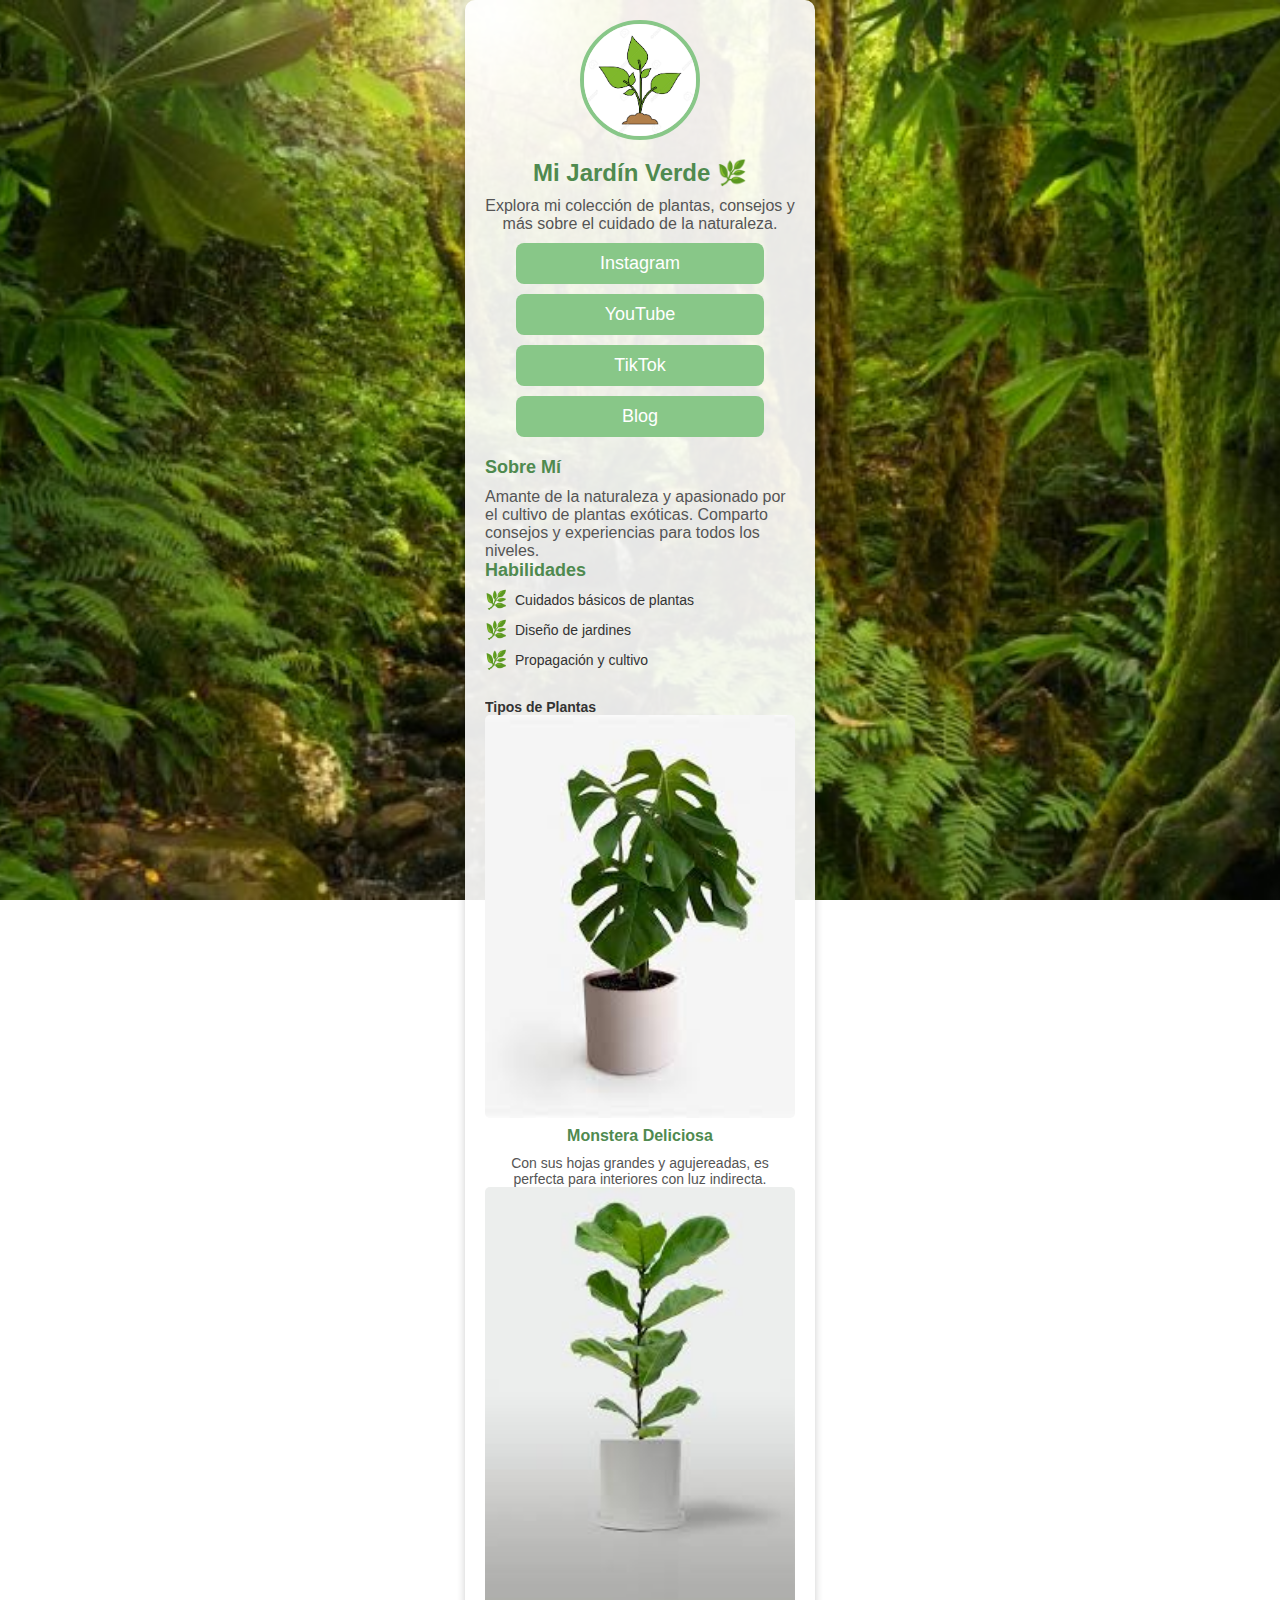
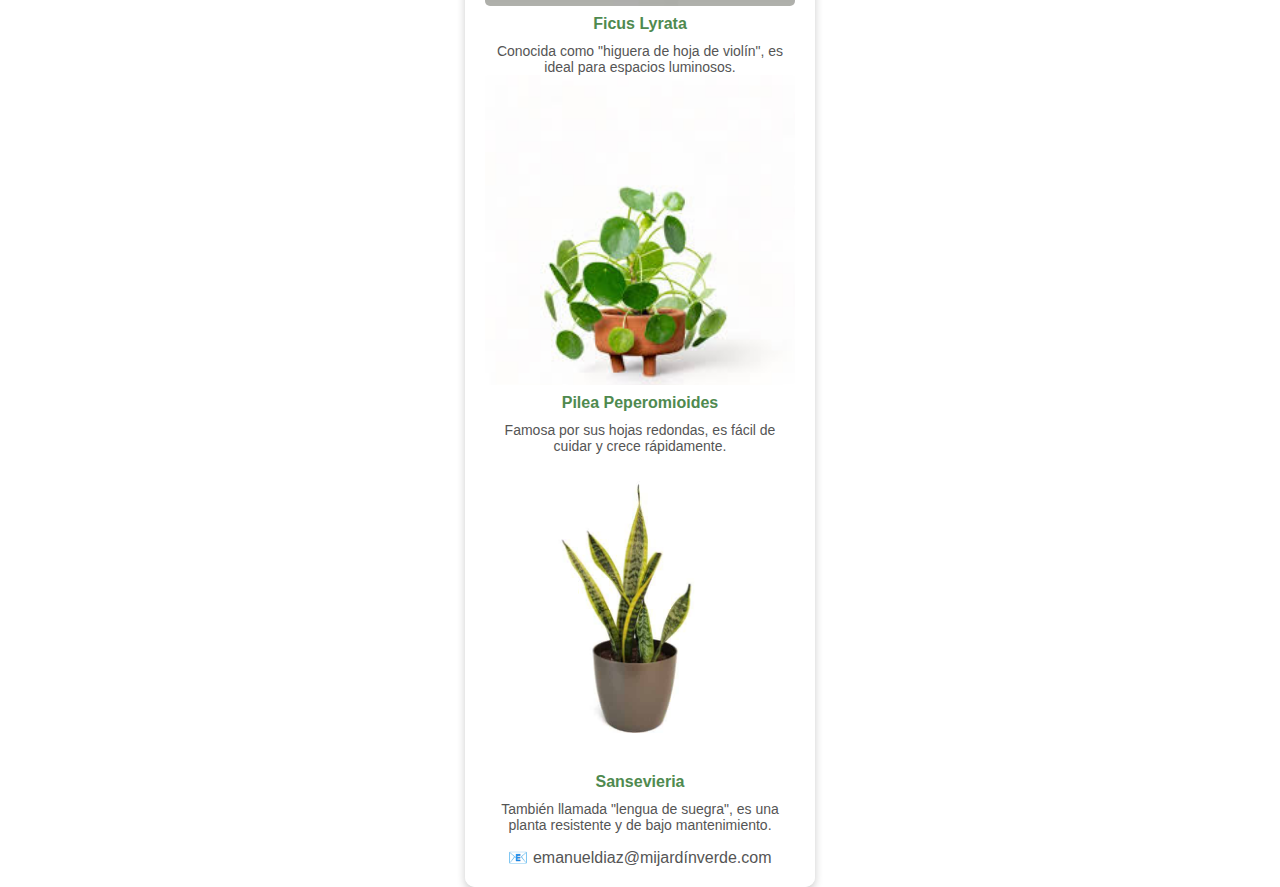
==== LINKTREE/Index.html @ 53302ad3 "Add files via upload" ====
<!DOCTYPE html>
<html lang="en">

<head>
    <meta charset="UTF-8">
    <meta name="viewport" content="width=device-width, initial-scale=1.0">
    <title>Linktree de Plantas</title>
    <link rel="stylesheet" href="./styles.css">
</head>

<body>
    <div class="card">
        <img src="./assets/perfil.jpg" alt="Foto de perfil de plantas" class="profile-pic">
        <h2>Mi Jardín Verde 🌿</h2>
        <p>Explora mi colección de plantas, consejos y más sobre el cuidado de la naturaleza.</p>

        <a href="https://www.instagram.com" class="link-button">Instagram</a>
        <a href="https://www.youtube.com" class="link-button">YouTube</a>
        <a href="https://www.tiktok.com" class="link-button">TikTok</a>
        <a href="https://www.blog.com" class="link-button">Blog</a>

        <div class="additional-info">
            <h3>Sobre Mí</h3>
            <p>Amante de la naturaleza y apasionado por el cultivo de plantas exóticas. Comparto consejos y experiencias
                para todos los niveles.</p>

            <h3>Habilidades</h3>
            <ul class="skills">
                <li>Cuidados básicos de plantas</li>
                <li>Diseño de jardines</li>
                <li>Propagación y cultivo</li>
            </ul>
        </div>

        <div class="plant-gallery">
            <h3 class="additional-info">Tipos de Plantas</h3>

            <div class="container-gallery-img">
                <div class="plant">
                    <img src="./assets/monstera 1.jpeg" alt="Monstera Deliciosa">
                    <h4>Monstera Deliciosa</h4>
                    <p>Con sus hojas grandes y agujereadas, es perfecta para interiores con luz indirecta.</p>
                </div>

                <div class="plant">
                    <img src="./assets/ficus 2.jpeg" alt="Ficus Lyrata">
                    <h4>Ficus Lyrata</h4>
                    <p>Conocida como "higuera de hoja de violín", es ideal para espacios luminosos.</p>
                </div>

                <div class="plant">
                    <img src="./assets/pilea 3.jpeg" alt="Pilea Peperomioides">
                    <h4>Pilea Peperomioides</h4>
                    <p>Famosa por sus hojas redondas, es fácil de cuidar y crece rápidamente.</p>
                </div>

                <div class="plant">
                    <img src="./assets/Sansevieria 4.jpg" alt="Sansevieria">
                    <h4>Sansevieria</h4>
                    <p>También llamada "lengua de suegra", es una planta resistente y de bajo mantenimiento.</p>
                </div>
            </div>

        </div>

        <div class="contact-info">
            <p>📧 emanueldiaz@mijardínverde.com</p>
        </div>
    </div>
</body>

</html>
---- LINKTREE/styles.css ----
/* Reset básico */
 * {
     margin: 0;
     padding: 0;
     box-sizing: border-box;
     font-family: Arial, sans-serif;
 }

 /* Fondo de la página con efecto Parallax */
 body {
     display: flex;
     justify-content: center;
     align-items: center;
     min-height: 100vh;
     background-image: url(./assets/fondo.jpg);
     background-attachment: fixed;
     background-size: cover;
     background-position: center;
     color: #333;
 }

 /* Tarjeta contenedora */
 .card {
     background-color: rgba(255, 255, 255, 0.9);
     width: 350px;
     padding: 20px;
     border-radius: 10px;
     box-shadow: 0 4px 8px rgba(0, 0, 0, 0.2);
     text-align: center;
     position: relative;
     overflow: hidden;
 }

 /* Animación sutil en la tarjeta al hacer hover */
 .card:hover {
     transform: translateY(-5px);
     transition: transform 0.3s ease;
 }

 /* Imagen de perfil */
 .profile-pic {
     width: 120px;
     height: 120px;
     border-radius: 50%;
     border: 4px solid #88c788;
     object-fit: cover;
     transition: transform 0.3s ease;
 }

 /* Efecto de zoom en la imagen al pasar el ratón */
 .profile-pic:hover {
     transform: scale(1.1);
 }

 /* Título de la tarjeta */
 .card h2 {
     margin-top: 15px;
     font-size: 24px;
     color: #4f8a4f;
     position: relative;
     cursor: pointer;
 }

 /* Texto descriptivo */
 .card p {
     margin-top: 10px;
     font-size: 16px;
     color: #555;
 }

 /* Botones de enlace */
 .link-button {
     display: block;
     margin: 10px auto;
     padding: 10px 20px;
     width: 80%;
     background-color: #88c788;
     color: white;
     text-decoration: none;
     font-size: 18px;
     border-radius: 8px;
     transition: all 0.3s ease;
 }

 /* Animación de cambio de color en los botones */
 .link-button:hover {
     background-color: #6fb06f;
     transform: scale(1.05);
 }

 /* Mensaje oculto en el nombre (hover) */
 .card h2::after {
     content: "¡Bienvenido a mi jardín! 🌱";
     position: absolute;
     top: -30px;
     left: 50%;
     transform: translateX(-50%);
     background-color: #4f8a4f;
     color: white;
     padding: 5px 10px;
     border-radius: 5px;
     font-size: 14px;
     opacity: 0;
     transition: opacity 0.3s ease;
 }

 /* Mostrar el mensaje oculto al pasar el ratón */
 .card h2:hover::after {
     opacity: 1;
 }

 /* Sección adicional de información */
 .additional-info {
     margin-top: 20px;
     text-align: left;
     font-size: 14px;
     color: #333;
 }

 .additional-info h3 {
     color: #4f8a4f;
     font-size: 18px;
     margin-bottom: 8px;
 }

 /* Estilo para lista de habilidades */
 .skills {
     list-style: none;
     padding-left: 0;
 }

 .skills li {
     margin-bottom: 8px;
     display: flex;
     align-items: center;
 }

 /* Icono para cada habilidad */
 .skills li::before {
     content: "🌿";
     margin-right: 8px;
     font-size: 18px;
 }

 /* Sección de contacto */
 .contact-info {
     margin-top: 15px;
     font-size: 14px;
     color: #555;
     text-align: center;
 }

 /* Galería de plantas */
 .plant-gallery {
     display: flex;
     flex-direction: column;
     justify-content: center;
     overflow: hidden;
 }

 .plant {
     text-align: center;
 }

 .plant img {
     width: 100%;
     border-radius: 5px;
     margin-bottom: 5px;
 }

 .plant h4 {
     font-size: 16px;
     color: #4f8a4f;
     margin-bottom: 3px;
 }

 .plant p {
     font-size: 14px;
     color: #555;
 }
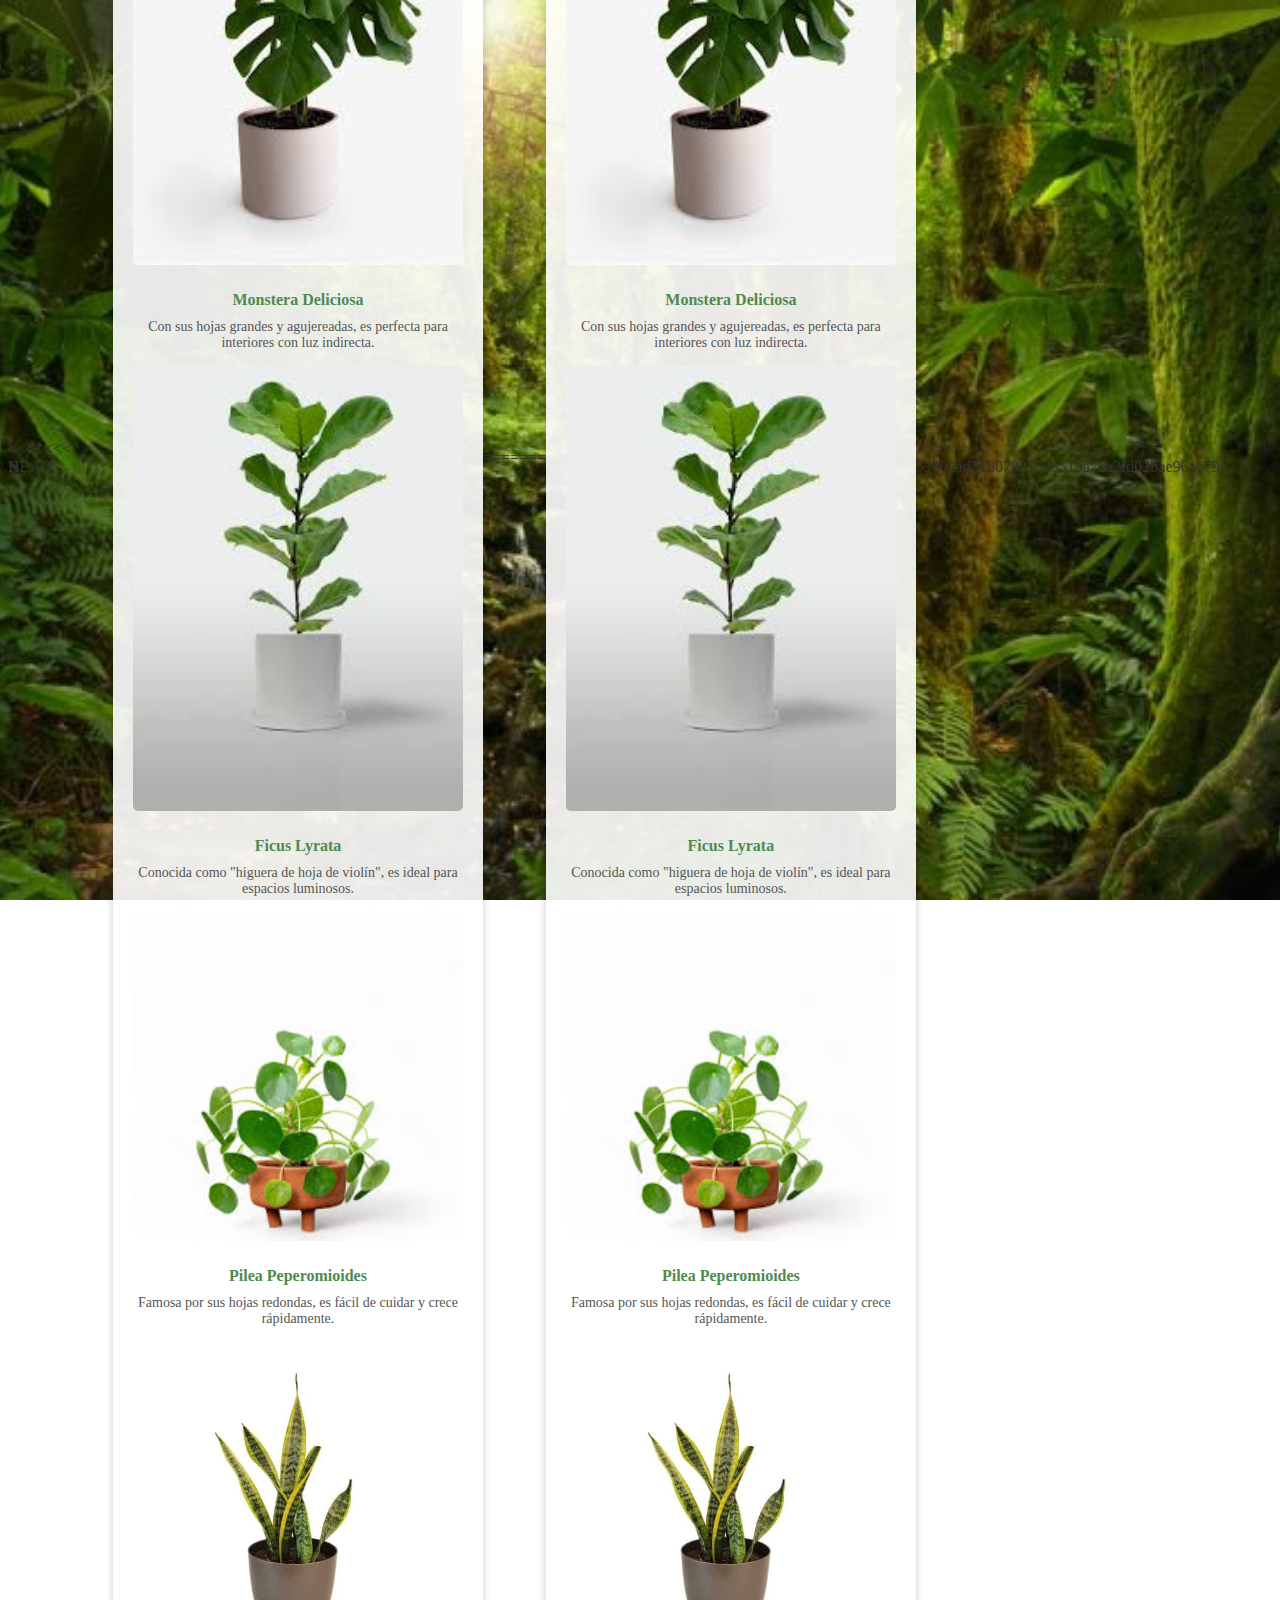
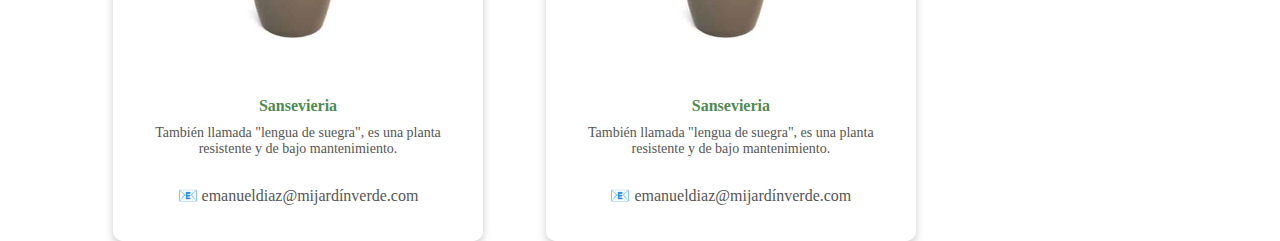
==== commit bd6a46d2: "linktree" ====
--- a/LINKTREE/Index.html
+++ b/LINKTREE/Index.html
@@ -1,72 +1,146 @@
-<!DOCTYPE html>
-<html lang="en">
-
-<head>
-    <meta charset="UTF-8">
-    <meta name="viewport" content="width=device-width, initial-scale=1.0">
-    <title>Linktree de Plantas</title>
-    <link rel="stylesheet" href="./styles.css">
-</head>
-
-<body>
-    <div class="card">
-        <img src="./assets/perfil.jpg" alt="Foto de perfil de plantas" class="profile-pic">
-        <h2>Mi Jardín Verde 🌿</h2>
-        <p>Explora mi colección de plantas, consejos y más sobre el cuidado de la naturaleza.</p>
-
-        <a href="https://www.instagram.com" class="link-button">Instagram</a>
-        <a href="https://www.youtube.com" class="link-button">YouTube</a>
-        <a href="https://www.tiktok.com" class="link-button">TikTok</a>
-        <a href="https://www.blog.com" class="link-button">Blog</a>
-
-        <div class="additional-info">
-            <h3>Sobre Mí</h3>
-            <p>Amante de la naturaleza y apasionado por el cultivo de plantas exóticas. Comparto consejos y experiencias
-                para todos los niveles.</p>
-
-            <h3>Habilidades</h3>
-            <ul class="skills">
-                <li>Cuidados básicos de plantas</li>
-                <li>Diseño de jardines</li>
-                <li>Propagación y cultivo</li>
-            </ul>
-        </div>
-
-        <div class="plant-gallery">
-            <h3 class="additional-info">Tipos de Plantas</h3>
-
-            <div class="container-gallery-img">
-                <div class="plant">
-                    <img src="./assets/monstera 1.jpeg" alt="Monstera Deliciosa">
-                    <h4>Monstera Deliciosa</h4>
-                    <p>Con sus hojas grandes y agujereadas, es perfecta para interiores con luz indirecta.</p>
-                </div>
-
-                <div class="plant">
-                    <img src="./assets/ficus 2.jpeg" alt="Ficus Lyrata">
-                    <h4>Ficus Lyrata</h4>
-                    <p>Conocida como "higuera de hoja de violín", es ideal para espacios luminosos.</p>
-                </div>
-
-                <div class="plant">
-                    <img src="./assets/pilea 3.jpeg" alt="Pilea Peperomioides">
-                    <h4>Pilea Peperomioides</h4>
-                    <p>Famosa por sus hojas redondas, es fácil de cuidar y crece rápidamente.</p>
-                </div>
-
-                <div class="plant">
-                    <img src="./assets/Sansevieria 4.jpg" alt="Sansevieria">
-                    <h4>Sansevieria</h4>
-                    <p>También llamada "lengua de suegra", es una planta resistente y de bajo mantenimiento.</p>
-                </div>
-            </div>
-
-        </div>
-
-        <div class="contact-info">
-            <p>📧 emanueldiaz@mijardínverde.com</p>
-        </div>
-    </div>
-</body>
-
+<<<<<<< HEAD
+<!DOCTYPE html>
+<html lang="en">
+
+<head>
+    <meta charset="UTF-8">
+    <meta name="viewport" content="width=device-width, initial-scale=1.0">
+    <title>Linktree de Plantas</title>
+    <link rel="stylesheet" href="./styles.css">
+</head>
+
+<body>
+    <div class="card">
+        <img src="./assets/perfil.jpg" alt="Foto de perfil de plantas" class="profile-pic">
+        <h2>Mi Jardín Verde 🌿</h2>
+        <p>Explora mi colección de plantas, consejos y más sobre el cuidado de la naturaleza.</p>
+
+        <a href="https://www.instagram.com" class="link-button">Instagram</a>
+        <a href="https://www.youtube.com" class="link-button">YouTube</a>
+        <a href="https://www.tiktok.com" class="link-button">TikTok</a>
+        <a href="https://www.blog.com" class="link-button">Blog</a>
+
+        <div class="additional-info">
+            <h3>Sobre Mí</h3>
+            <p>Amante de la naturaleza y apasionado por el cultivo de plantas exóticas. Comparto consejos y experiencias
+                para todos los niveles.</p>
+
+            <h3>Habilidades</h3>
+            <ul class="skills">
+                <li>Cuidados básicos de plantas</li>
+                <li>Diseño de jardines</li>
+                <li>Propagación y cultivo</li>
+            </ul>
+        </div>
+
+        <div class="plant-gallery">
+            <h3 class="additional-info">Tipos de Plantas</h3>
+
+            <div class="container-gallery-img">
+                <div class="plant">
+                    <img src="./assets/monstera 1.jpeg" alt="Monstera Deliciosa">
+                    <h4>Monstera Deliciosa</h4>
+                    <p>Con sus hojas grandes y agujereadas, es perfecta para interiores con luz indirecta.</p>
+                </div>
+
+                <div class="plant">
+                    <img src="./assets/ficus 2.jpeg" alt="Ficus Lyrata">
+                    <h4>Ficus Lyrata</h4>
+                    <p>Conocida como "higuera de hoja de violín", es ideal para espacios luminosos.</p>
+                </div>
+
+                <div class="plant">
+                    <img src="./assets/pilea 3.jpeg" alt="Pilea Peperomioides">
+                    <h4>Pilea Peperomioides</h4>
+                    <p>Famosa por sus hojas redondas, es fácil de cuidar y crece rápidamente.</p>
+                </div>
+
+                <div class="plant">
+                    <img src="./assets/Sansevieria 4.jpg" alt="Sansevieria">
+                    <h4>Sansevieria</h4>
+                    <p>También llamada "lengua de suegra", es una planta resistente y de bajo mantenimiento.</p>
+                </div>
+            </div>
+
+        </div>
+
+        <div class="contact-info">
+            <p>📧 emanueldiaz@mijardínverde.com</p>
+        </div>
+    </div>
+</body>
+
+=======
+<!DOCTYPE html>
+<html lang="en">
+
+<head>
+    <meta charset="UTF-8">
+    <meta name="viewport" content="width=device-width, initial-scale=1.0">
+    <title>Linktree de Plantas</title>
+    <link rel="stylesheet" href="./styles.css">
+</head>
+
+<body>
+    <div class="card">
+        <img src="./assets/perfil.jpg" alt="Foto de perfil de plantas" class="profile-pic">
+        <h2>Mi Jardín Verde 🌿</h2>
+        <p>Explora mi colección de plantas, consejos y más sobre el cuidado de la naturaleza.</p>
+
+        <a href="https://www.instagram.com" class="link-button">Instagram</a>
+        <a href="https://www.youtube.com" class="link-button">YouTube</a>
+        <a href="https://www.tiktok.com" class="link-button">TikTok</a>
+        <a href="https://www.blog.com" class="link-button">Blog</a>
+
+        <div class="additional-info">
+            <h3>Sobre Mí</h3>
+            <p>Amante de la naturaleza y apasionado por el cultivo de plantas exóticas. Comparto consejos y experiencias
+                para todos los niveles.</p>
+
+            <h3>Habilidades</h3>
+            <ul class="skills">
+                <li>Cuidados básicos de plantas</li>
+                <li>Diseño de jardines</li>
+                <li>Propagación y cultivo</li>
+            </ul>
+        </div>
+
+        <div class="plant-gallery">
+            <h3 class="additional-info">Tipos de Plantas</h3>
+
+            <div class="container-gallery-img">
+                <div class="plant">
+                    <img src="./assets/monstera 1.jpeg" alt="Monstera Deliciosa">
+                    <h4>Monstera Deliciosa</h4>
+                    <p>Con sus hojas grandes y agujereadas, es perfecta para interiores con luz indirecta.</p>
+                </div>
+
+                <div class="plant">
+                    <img src="./assets/ficus 2.jpeg" alt="Ficus Lyrata">
+                    <h4>Ficus Lyrata</h4>
+                    <p>Conocida como "higuera de hoja de violín", es ideal para espacios luminosos.</p>
+                </div>
+
+                <div class="plant">
+                    <img src="./assets/pilea 3.jpeg" alt="Pilea Peperomioides">
+                    <h4>Pilea Peperomioides</h4>
+                    <p>Famosa por sus hojas redondas, es fácil de cuidar y crece rápidamente.</p>
+                </div>
+
+                <div class="plant">
+                    <img src="./assets/Sansevieria 4.jpg" alt="Sansevieria">
+                    <h4>Sansevieria</h4>
+                    <p>También llamada "lengua de suegra", es una planta resistente y de bajo mantenimiento.</p>
+                </div>
+            </div>
+
+        </div>
+
+        <div class="contact-info">
+            <p>📧 emanueldiaz@mijardínverde.com</p>
+        </div>
+    </div>
+</body>
+
+>>>>>>> 53302ad3180732155b519a7da2fd02bae96a679e
 </html>--- a/LINKTREE/styles.css
+++ b/LINKTREE/styles.css
@@ -1,180 +1,362 @@
- /* Reset básico */
- * {
-     margin: 0;
-     padding: 0;
-     box-sizing: border-box;
-     font-family: Arial, sans-serif;
- }
-
- /* Fondo de la página con efecto Parallax */
- body {
-     display: flex;
-     justify-content: center;
-     align-items: center;
-     min-height: 100vh;
-     background-image: url(./assets/fondo.jpg);
-     background-attachment: fixed;
-     background-size: cover;
-     background-position: center;
-     color: #333;
- }
-
- /* Tarjeta contenedora */
- .card {
-     background-color: rgba(255, 255, 255, 0.9);
-     width: 350px;
-     padding: 20px;
-     border-radius: 10px;
-     box-shadow: 0 4px 8px rgba(0, 0, 0, 0.2);
-     text-align: center;
-     position: relative;
-     overflow: hidden;
- }
-
- /* Animación sutil en la tarjeta al hacer hover */
- .card:hover {
-     transform: translateY(-5px);
-     transition: transform 0.3s ease;
- }
-
- /* Imagen de perfil */
- .profile-pic {
-     width: 120px;
-     height: 120px;
-     border-radius: 50%;
-     border: 4px solid #88c788;
-     object-fit: cover;
-     transition: transform 0.3s ease;
- }
-
- /* Efecto de zoom en la imagen al pasar el ratón */
- .profile-pic:hover {
-     transform: scale(1.1);
- }
-
- /* Título de la tarjeta */
- .card h2 {
-     margin-top: 15px;
-     font-size: 24px;
-     color: #4f8a4f;
-     position: relative;
-     cursor: pointer;
- }
-
- /* Texto descriptivo */
- .card p {
-     margin-top: 10px;
-     font-size: 16px;
-     color: #555;
- }
-
- /* Botones de enlace */
- .link-button {
-     display: block;
-     margin: 10px auto;
-     padding: 10px 20px;
-     width: 80%;
-     background-color: #88c788;
-     color: white;
-     text-decoration: none;
-     font-size: 18px;
-     border-radius: 8px;
-     transition: all 0.3s ease;
- }
-
- /* Animación de cambio de color en los botones */
- .link-button:hover {
-     background-color: #6fb06f;
-     transform: scale(1.05);
- }
-
- /* Mensaje oculto en el nombre (hover) */
- .card h2::after {
-     content: "¡Bienvenido a mi jardín! 🌱";
-     position: absolute;
-     top: -30px;
-     left: 50%;
-     transform: translateX(-50%);
-     background-color: #4f8a4f;
-     color: white;
-     padding: 5px 10px;
-     border-radius: 5px;
-     font-size: 14px;
-     opacity: 0;
-     transition: opacity 0.3s ease;
- }
-
- /* Mostrar el mensaje oculto al pasar el ratón */
- .card h2:hover::after {
-     opacity: 1;
- }
-
- /* Sección adicional de información */
- .additional-info {
-     margin-top: 20px;
-     text-align: left;
-     font-size: 14px;
-     color: #333;
- }
-
- .additional-info h3 {
-     color: #4f8a4f;
-     font-size: 18px;
-     margin-bottom: 8px;
- }
-
- /* Estilo para lista de habilidades */
- .skills {
-     list-style: none;
-     padding-left: 0;
- }
-
- .skills li {
-     margin-bottom: 8px;
-     display: flex;
-     align-items: center;
- }
-
- /* Icono para cada habilidad */
- .skills li::before {
-     content: "🌿";
-     margin-right: 8px;
-     font-size: 18px;
- }
-
- /* Sección de contacto */
- .contact-info {
-     margin-top: 15px;
-     font-size: 14px;
-     color: #555;
-     text-align: center;
- }
-
- /* Galería de plantas */
- .plant-gallery {
-     display: flex;
-     flex-direction: column;
-     justify-content: center;
-     overflow: hidden;
- }
-
- .plant {
-     text-align: center;
- }
-
- .plant img {
-     width: 100%;
-     border-radius: 5px;
-     margin-bottom: 5px;
- }
-
- .plant h4 {
-     font-size: 16px;
-     color: #4f8a4f;
-     margin-bottom: 3px;
- }
-
- .plant p {
-     font-size: 14px;
-     color: #555;
+<<<<<<< HEAD
+ /* Reset básico */
+ * {
+     margin: 0;
+     padding: 0;
+     box-sizing: border-box;
+     font-family: Arial, sans-serif;
+ }
+
+ /* Fondo de la página con efecto Parallax */
+ body {
+     display: flex;
+     justify-content: center;
+     align-items: center;
+     min-height: 100vh;
+     background-image: url(./assets/fondo.jpg);
+     background-attachment: fixed;
+     background-size: cover;
+     background-position: center;
+     color: #333;
+ }
+
+ /* Tarjeta contenedora */
+ .card {
+     background-color: rgba(255, 255, 255, 0.9);
+     width: 350px;
+     padding: 20px;
+     border-radius: 10px;
+     box-shadow: 0 4px 8px rgba(0, 0, 0, 0.2);
+     text-align: center;
+     position: relative;
+     overflow: hidden;
+ }
+
+ /* Animación sutil en la tarjeta al hacer hover */
+ .card:hover {
+     transform: translateY(-5px);
+     transition: transform 0.3s ease;
+ }
+
+ /* Imagen de perfil */
+ .profile-pic {
+     width: 120px;
+     height: 120px;
+     border-radius: 50%;
+     border: 4px solid #88c788;
+     object-fit: cover;
+     transition: transform 0.3s ease;
+ }
+
+ /* Efecto de zoom en la imagen al pasar el ratón */
+ .profile-pic:hover {
+     transform: scale(1.1);
+ }
+
+ /* Título de la tarjeta */
+ .card h2 {
+     margin-top: 15px;
+     font-size: 24px;
+     color: #4f8a4f;
+     position: relative;
+     cursor: pointer;
+ }
+
+ /* Texto descriptivo */
+ .card p {
+     margin-top: 10px;
+     font-size: 16px;
+     color: #555;
+ }
+
+ /* Botones de enlace */
+ .link-button {
+     display: block;
+     margin: 10px auto;
+     padding: 10px 20px;
+     width: 80%;
+     background-color: #88c788;
+     color: white;
+     text-decoration: none;
+     font-size: 18px;
+     border-radius: 8px;
+     transition: all 0.3s ease;
+ }
+
+ /* Animación de cambio de color en los botones */
+ .link-button:hover {
+     background-color: #6fb06f;
+     transform: scale(1.05);
+ }
+
+ /* Mensaje oculto en el nombre (hover) */
+ .card h2::after {
+     content: "¡Bienvenido a mi jardín! 🌱";
+     position: absolute;
+     top: -30px;
+     left: 50%;
+     transform: translateX(-50%);
+     background-color: #4f8a4f;
+     color: white;
+     padding: 5px 10px;
+     border-radius: 5px;
+     font-size: 14px;
+     opacity: 0;
+     transition: opacity 0.3s ease;
+ }
+
+ /* Mostrar el mensaje oculto al pasar el ratón */
+ .card h2:hover::after {
+     opacity: 1;
+ }
+
+ /* Sección adicional de información */
+ .additional-info {
+     margin-top: 20px;
+     text-align: left;
+     font-size: 14px;
+     color: #333;
+ }
+
+ .additional-info h3 {
+     color: #4f8a4f;
+     font-size: 18px;
+     margin-bottom: 8px;
+ }
+
+ /* Estilo para lista de habilidades */
+ .skills {
+     list-style: none;
+     padding-left: 0;
+ }
+
+ .skills li {
+     margin-bottom: 8px;
+     display: flex;
+     align-items: center;
+ }
+
+ /* Icono para cada habilidad */
+ .skills li::before {
+     content: "🌿";
+     margin-right: 8px;
+     font-size: 18px;
+ }
+
+ /* Sección de contacto */
+ .contact-info {
+     margin-top: 15px;
+     font-size: 14px;
+     color: #555;
+     text-align: center;
+ }
+
+ /* Galería de plantas */
+ .plant-gallery {
+     display: flex;
+     flex-direction: column;
+     justify-content: center;
+     overflow: hidden;
+ }
+
+ .plant {
+     text-align: center;
+ }
+
+ .plant img {
+     width: 100%;
+     border-radius: 5px;
+     margin-bottom: 5px;
+ }
+
+ .plant h4 {
+     font-size: 16px;
+     color: #4f8a4f;
+     margin-bottom: 3px;
+ }
+
+ .plant p {
+     font-size: 14px;
+     color: #555;
+=======
+ /* Reset básico */
+ * {
+     margin: 0;
+     padding: 0;
+     box-sizing: border-box;
+     font-family: Arial, sans-serif;
+ }
+
+ /* Fondo de la página con efecto Parallax */
+ body {
+     display: flex;
+     justify-content: center;
+     align-items: center;
+     min-height: 100vh;
+     background-image: url(./assets/fondo.jpg);
+     background-attachment: fixed;
+     background-size: cover;
+     background-position: center;
+     color: #333;
+ }
+
+ /* Tarjeta contenedora */
+ .card {
+     background-color: rgba(255, 255, 255, 0.9);
+     width: 350px;
+     padding: 20px;
+     border-radius: 10px;
+     box-shadow: 0 4px 8px rgba(0, 0, 0, 0.2);
+     text-align: center;
+     position: relative;
+     overflow: hidden;
+ }
+
+ /* Animación sutil en la tarjeta al hacer hover */
+ .card:hover {
+     transform: translateY(-5px);
+     transition: transform 0.3s ease;
+ }
+
+ /* Imagen de perfil */
+ .profile-pic {
+     width: 120px;
+     height: 120px;
+     border-radius: 50%;
+     border: 4px solid #88c788;
+     object-fit: cover;
+     transition: transform 0.3s ease;
+ }
+
+ /* Efecto de zoom en la imagen al pasar el ratón */
+ .profile-pic:hover {
+     transform: scale(1.1);
+ }
+
+ /* Título de la tarjeta */
+ .card h2 {
+     margin-top: 15px;
+     font-size: 24px;
+     color: #4f8a4f;
+     position: relative;
+     cursor: pointer;
+ }
+
+ /* Texto descriptivo */
+ .card p {
+     margin-top: 10px;
+     font-size: 16px;
+     color: #555;
+ }
+
+ /* Botones de enlace */
+ .link-button {
+     display: block;
+     margin: 10px auto;
+     padding: 10px 20px;
+     width: 80%;
+     background-color: #88c788;
+     color: white;
+     text-decoration: none;
+     font-size: 18px;
+     border-radius: 8px;
+     transition: all 0.3s ease;
+ }
+
+ /* Animación de cambio de color en los botones */
+ .link-button:hover {
+     background-color: #6fb06f;
+     transform: scale(1.05);
+ }
+
+ /* Mensaje oculto en el nombre (hover) */
+ .card h2::after {
+     content: "¡Bienvenido a mi jardín! 🌱";
+     position: absolute;
+     top: -30px;
+     left: 50%;
+     transform: translateX(-50%);
+     background-color: #4f8a4f;
+     color: white;
+     padding: 5px 10px;
+     border-radius: 5px;
+     font-size: 14px;
+     opacity: 0;
+     transition: opacity 0.3s ease;
+ }
+
+ /* Mostrar el mensaje oculto al pasar el ratón */
+ .card h2:hover::after {
+     opacity: 1;
+ }
+
+ /* Sección adicional de información */
+ .additional-info {
+     margin-top: 20px;
+     text-align: left;
+     font-size: 14px;
+     color: #333;
+ }
+
+ .additional-info h3 {
+     color: #4f8a4f;
+     font-size: 18px;
+     margin-bottom: 8px;
+ }
+
+ /* Estilo para lista de habilidades */
+ .skills {
+     list-style: none;
+     padding-left: 0;
+ }
+
+ .skills li {
+     margin-bottom: 8px;
+     display: flex;
+     align-items: center;
+ }
+
+ /* Icono para cada habilidad */
+ .skills li::before {
+     content: "🌿";
+     margin-right: 8px;
+     font-size: 18px;
+ }
+
+ /* Sección de contacto */
+ .contact-info {
+     margin-top: 15px;
+     font-size: 14px;
+     color: #555;
+     text-align: center;
+ }
+
+ /* Galería de plantas */
+ .plant-gallery {
+     display: flex;
+     flex-direction: column;
+     justify-content: center;
+     overflow: hidden;
+ }
+
+ .plant {
+     text-align: center;
+ }
+
+ .plant img {
+     width: 100%;
+     border-radius: 5px;
+     margin-bottom: 5px;
+ }
+
+ .plant h4 {
+     font-size: 16px;
+     color: #4f8a4f;
+     margin-bottom: 3px;
+ }
+
+ .plant p {
+     font-size: 14px;
+     color: #555;
+>>>>>>> 53302ad3180732155b519a7da2fd02bae96a679e
  }--- a/LINKTREE/styles.css
+++ b/LINKTREE/styles.css
@@ -1,180 +1,362 @@
- /* Reset básico */
- * {
-     margin: 0;
-     padding: 0;
-     box-sizing: border-box;
-     font-family: Arial, sans-serif;
- }
-
- /* Fondo de la página con efecto Parallax */
- body {
-     display: flex;
-     justify-content: center;
-     align-items: center;
-     min-height: 100vh;
-     background-image: url(./assets/fondo.jpg);
-     background-attachment: fixed;
-     background-size: cover;
-     background-position: center;
-     color: #333;
- }
-
- /* Tarjeta contenedora */
- .card {
-     background-color: rgba(255, 255, 255, 0.9);
-     width: 350px;
-     padding: 20px;
-     border-radius: 10px;
-     box-shadow: 0 4px 8px rgba(0, 0, 0, 0.2);
-     text-align: center;
-     position: relative;
-     overflow: hidden;
- }
-
- /* Animación sutil en la tarjeta al hacer hover */
- .card:hover {
-     transform: translateY(-5px);
-     transition: transform 0.3s ease;
- }
-
- /* Imagen de perfil */
- .profile-pic {
-     width: 120px;
-     height: 120px;
-     border-radius: 50%;
-     border: 4px solid #88c788;
-     object-fit: cover;
-     transition: transform 0.3s ease;
- }
-
- /* Efecto de zoom en la imagen al pasar el ratón */
- .profile-pic:hover {
-     transform: scale(1.1);
- }
-
- /* Título de la tarjeta */
- .card h2 {
-     margin-top: 15px;
-     font-size: 24px;
-     color: #4f8a4f;
-     position: relative;
-     cursor: pointer;
- }
-
- /* Texto descriptivo */
- .card p {
-     margin-top: 10px;
-     font-size: 16px;
-     color: #555;
- }
-
- /* Botones de enlace */
- .link-button {
-     display: block;
-     margin: 10px auto;
-     padding: 10px 20px;
-     width: 80%;
-     background-color: #88c788;
-     color: white;
-     text-decoration: none;
-     font-size: 18px;
-     border-radius: 8px;
-     transition: all 0.3s ease;
- }
-
- /* Animación de cambio de color en los botones */
- .link-button:hover {
-     background-color: #6fb06f;
-     transform: scale(1.05);
- }
-
- /* Mensaje oculto en el nombre (hover) */
- .card h2::after {
-     content: "¡Bienvenido a mi jardín! 🌱";
-     position: absolute;
-     top: -30px;
-     left: 50%;
-     transform: translateX(-50%);
-     background-color: #4f8a4f;
-     color: white;
-     padding: 5px 10px;
-     border-radius: 5px;
-     font-size: 14px;
-     opacity: 0;
-     transition: opacity 0.3s ease;
- }
-
- /* Mostrar el mensaje oculto al pasar el ratón */
- .card h2:hover::after {
-     opacity: 1;
- }
-
- /* Sección adicional de información */
- .additional-info {
-     margin-top: 20px;
-     text-align: left;
-     font-size: 14px;
-     color: #333;
- }
-
- .additional-info h3 {
-     color: #4f8a4f;
-     font-size: 18px;
-     margin-bottom: 8px;
- }
-
- /* Estilo para lista de habilidades */
- .skills {
-     list-style: none;
-     padding-left: 0;
- }
-
- .skills li {
-     margin-bottom: 8px;
-     display: flex;
-     align-items: center;
- }
-
- /* Icono para cada habilidad */
- .skills li::before {
-     content: "🌿";
-     margin-right: 8px;
-     font-size: 18px;
- }
-
- /* Sección de contacto */
- .contact-info {
-     margin-top: 15px;
-     font-size: 14px;
-     color: #555;
-     text-align: center;
- }
-
- /* Galería de plantas */
- .plant-gallery {
-     display: flex;
-     flex-direction: column;
-     justify-content: center;
-     overflow: hidden;
- }
-
- .plant {
-     text-align: center;
- }
-
- .plant img {
-     width: 100%;
-     border-radius: 5px;
-     margin-bottom: 5px;
- }
-
- .plant h4 {
-     font-size: 16px;
-     color: #4f8a4f;
-     margin-bottom: 3px;
- }
-
- .plant p {
-     font-size: 14px;
-     color: #555;
+<<<<<<< HEAD
+ /* Reset básico */
+ * {
+     margin: 0;
+     padding: 0;
+     box-sizing: border-box;
+     font-family: Arial, sans-serif;
+ }
+
+ /* Fondo de la página con efecto Parallax */
+ body {
+     display: flex;
+     justify-content: center;
+     align-items: center;
+     min-height: 100vh;
+     background-image: url(./assets/fondo.jpg);
+     background-attachment: fixed;
+     background-size: cover;
+     background-position: center;
+     color: #333;
+ }
+
+ /* Tarjeta contenedora */
+ .card {
+     background-color: rgba(255, 255, 255, 0.9);
+     width: 350px;
+     padding: 20px;
+     border-radius: 10px;
+     box-shadow: 0 4px 8px rgba(0, 0, 0, 0.2);
+     text-align: center;
+     position: relative;
+     overflow: hidden;
+ }
+
+ /* Animación sutil en la tarjeta al hacer hover */
+ .card:hover {
+     transform: translateY(-5px);
+     transition: transform 0.3s ease;
+ }
+
+ /* Imagen de perfil */
+ .profile-pic {
+     width: 120px;
+     height: 120px;
+     border-radius: 50%;
+     border: 4px solid #88c788;
+     object-fit: cover;
+     transition: transform 0.3s ease;
+ }
+
+ /* Efecto de zoom en la imagen al pasar el ratón */
+ .profile-pic:hover {
+     transform: scale(1.1);
+ }
+
+ /* Título de la tarjeta */
+ .card h2 {
+     margin-top: 15px;
+     font-size: 24px;
+     color: #4f8a4f;
+     position: relative;
+     cursor: pointer;
+ }
+
+ /* Texto descriptivo */
+ .card p {
+     margin-top: 10px;
+     font-size: 16px;
+     color: #555;
+ }
+
+ /* Botones de enlace */
+ .link-button {
+     display: block;
+     margin: 10px auto;
+     padding: 10px 20px;
+     width: 80%;
+     background-color: #88c788;
+     color: white;
+     text-decoration: none;
+     font-size: 18px;
+     border-radius: 8px;
+     transition: all 0.3s ease;
+ }
+
+ /* Animación de cambio de color en los botones */
+ .link-button:hover {
+     background-color: #6fb06f;
+     transform: scale(1.05);
+ }
+
+ /* Mensaje oculto en el nombre (hover) */
+ .card h2::after {
+     content: "¡Bienvenido a mi jardín! 🌱";
+     position: absolute;
+     top: -30px;
+     left: 50%;
+     transform: translateX(-50%);
+     background-color: #4f8a4f;
+     color: white;
+     padding: 5px 10px;
+     border-radius: 5px;
+     font-size: 14px;
+     opacity: 0;
+     transition: opacity 0.3s ease;
+ }
+
+ /* Mostrar el mensaje oculto al pasar el ratón */
+ .card h2:hover::after {
+     opacity: 1;
+ }
+
+ /* Sección adicional de información */
+ .additional-info {
+     margin-top: 20px;
+     text-align: left;
+     font-size: 14px;
+     color: #333;
+ }
+
+ .additional-info h3 {
+     color: #4f8a4f;
+     font-size: 18px;
+     margin-bottom: 8px;
+ }
+
+ /* Estilo para lista de habilidades */
+ .skills {
+     list-style: none;
+     padding-left: 0;
+ }
+
+ .skills li {
+     margin-bottom: 8px;
+     display: flex;
+     align-items: center;
+ }
+
+ /* Icono para cada habilidad */
+ .skills li::before {
+     content: "🌿";
+     margin-right: 8px;
+     font-size: 18px;
+ }
+
+ /* Sección de contacto */
+ .contact-info {
+     margin-top: 15px;
+     font-size: 14px;
+     color: #555;
+     text-align: center;
+ }
+
+ /* Galería de plantas */
+ .plant-gallery {
+     display: flex;
+     flex-direction: column;
+     justify-content: center;
+     overflow: hidden;
+ }
+
+ .plant {
+     text-align: center;
+ }
+
+ .plant img {
+     width: 100%;
+     border-radius: 5px;
+     margin-bottom: 5px;
+ }
+
+ .plant h4 {
+     font-size: 16px;
+     color: #4f8a4f;
+     margin-bottom: 3px;
+ }
+
+ .plant p {
+     font-size: 14px;
+     color: #555;
+=======
+ /* Reset básico */
+ * {
+     margin: 0;
+     padding: 0;
+     box-sizing: border-box;
+     font-family: Arial, sans-serif;
+ }
+
+ /* Fondo de la página con efecto Parallax */
+ body {
+     display: flex;
+     justify-content: center;
+     align-items: center;
+     min-height: 100vh;
+     background-image: url(./assets/fondo.jpg);
+     background-attachment: fixed;
+     background-size: cover;
+     background-position: center;
+     color: #333;
+ }
+
+ /* Tarjeta contenedora */
+ .card {
+     background-color: rgba(255, 255, 255, 0.9);
+     width: 350px;
+     padding: 20px;
+     border-radius: 10px;
+     box-shadow: 0 4px 8px rgba(0, 0, 0, 0.2);
+     text-align: center;
+     position: relative;
+     overflow: hidden;
+ }
+
+ /* Animación sutil en la tarjeta al hacer hover */
+ .card:hover {
+     transform: translateY(-5px);
+     transition: transform 0.3s ease;
+ }
+
+ /* Imagen de perfil */
+ .profile-pic {
+     width: 120px;
+     height: 120px;
+     border-radius: 50%;
+     border: 4px solid #88c788;
+     object-fit: cover;
+     transition: transform 0.3s ease;
+ }
+
+ /* Efecto de zoom en la imagen al pasar el ratón */
+ .profile-pic:hover {
+     transform: scale(1.1);
+ }
+
+ /* Título de la tarjeta */
+ .card h2 {
+     margin-top: 15px;
+     font-size: 24px;
+     color: #4f8a4f;
+     position: relative;
+     cursor: pointer;
+ }
+
+ /* Texto descriptivo */
+ .card p {
+     margin-top: 10px;
+     font-size: 16px;
+     color: #555;
+ }
+
+ /* Botones de enlace */
+ .link-button {
+     display: block;
+     margin: 10px auto;
+     padding: 10px 20px;
+     width: 80%;
+     background-color: #88c788;
+     color: white;
+     text-decoration: none;
+     font-size: 18px;
+     border-radius: 8px;
+     transition: all 0.3s ease;
+ }
+
+ /* Animación de cambio de color en los botones */
+ .link-button:hover {
+     background-color: #6fb06f;
+     transform: scale(1.05);
+ }
+
+ /* Mensaje oculto en el nombre (hover) */
+ .card h2::after {
+     content: "¡Bienvenido a mi jardín! 🌱";
+     position: absolute;
+     top: -30px;
+     left: 50%;
+     transform: translateX(-50%);
+     background-color: #4f8a4f;
+     color: white;
+     padding: 5px 10px;
+     border-radius: 5px;
+     font-size: 14px;
+     opacity: 0;
+     transition: opacity 0.3s ease;
+ }
+
+ /* Mostrar el mensaje oculto al pasar el ratón */
+ .card h2:hover::after {
+     opacity: 1;
+ }
+
+ /* Sección adicional de información */
+ .additional-info {
+     margin-top: 20px;
+     text-align: left;
+     font-size: 14px;
+     color: #333;
+ }
+
+ .additional-info h3 {
+     color: #4f8a4f;
+     font-size: 18px;
+     margin-bottom: 8px;
+ }
+
+ /* Estilo para lista de habilidades */
+ .skills {
+     list-style: none;
+     padding-left: 0;
+ }
+
+ .skills li {
+     margin-bottom: 8px;
+     display: flex;
+     align-items: center;
+ }
+
+ /* Icono para cada habilidad */
+ .skills li::before {
+     content: "🌿";
+     margin-right: 8px;
+     font-size: 18px;
+ }
+
+ /* Sección de contacto */
+ .contact-info {
+     margin-top: 15px;
+     font-size: 14px;
+     color: #555;
+     text-align: center;
+ }
+
+ /* Galería de plantas */
+ .plant-gallery {
+     display: flex;
+     flex-direction: column;
+     justify-content: center;
+     overflow: hidden;
+ }
+
+ .plant {
+     text-align: center;
+ }
+
+ .plant img {
+     width: 100%;
+     border-radius: 5px;
+     margin-bottom: 5px;
+ }
+
+ .plant h4 {
+     font-size: 16px;
+     color: #4f8a4f;
+     margin-bottom: 3px;
+ }
+
+ .plant p {
+     font-size: 14px;
+     color: #555;
+>>>>>>> 53302ad3180732155b519a7da2fd02bae96a679e
  }